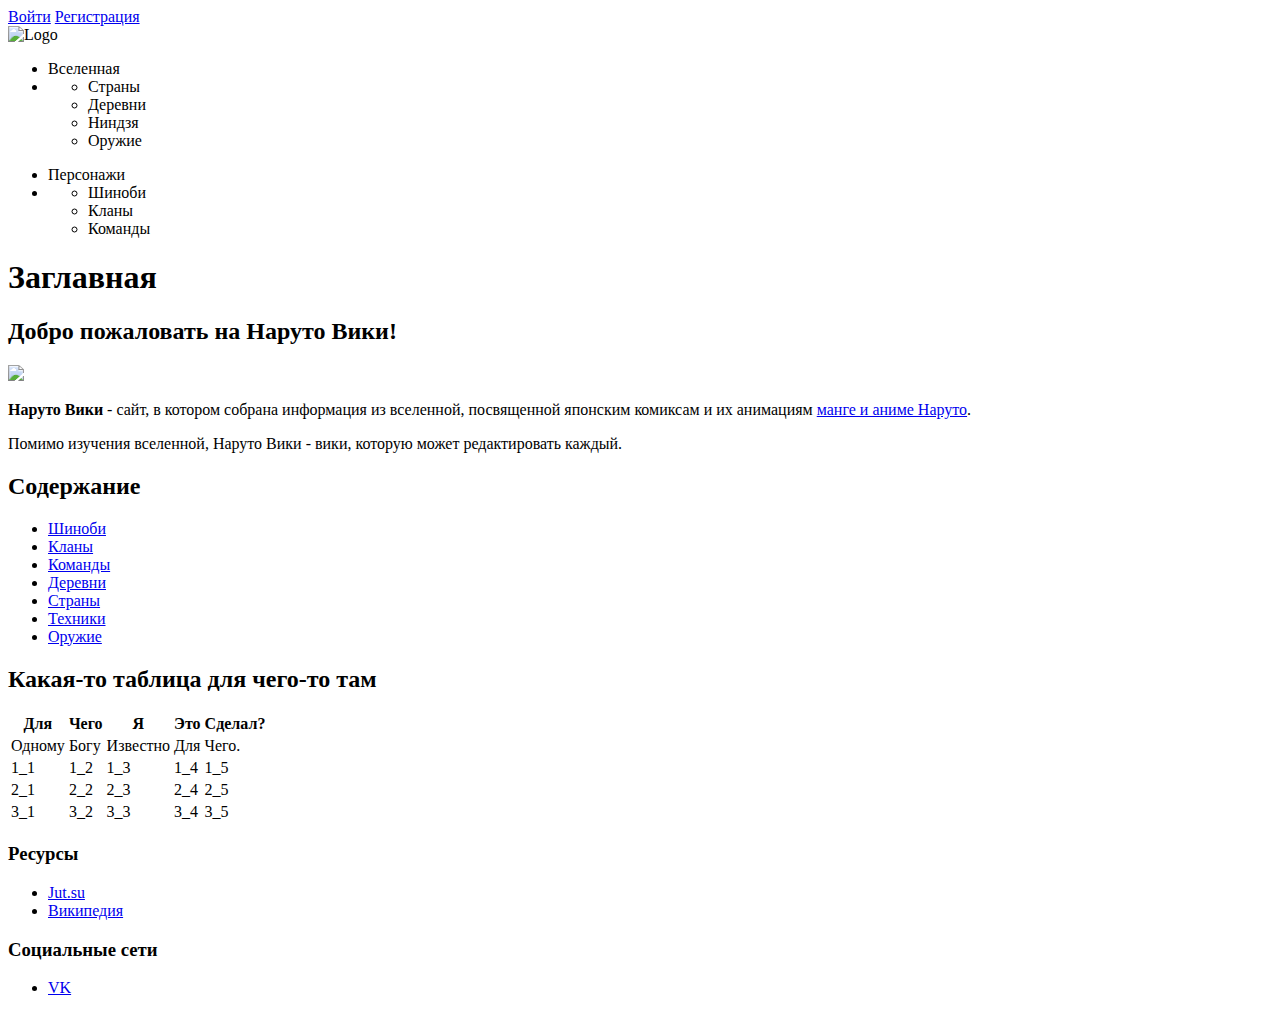
==== index.html @ 738ec07c "lab-2_3 move index.html to root" ====
<!DOCTYPE html>
<html lang="ru">
<head>
    <meta charset="UTF-8">
    <title>Наруто Вики</title>
    <meta name="keywords" content="Наруто, Аниме, Круто, Итачи, Манга, Хогаке">
    <meta name="description" content="Наруто Вики - сайт с информацией из вселенной Наруто">
    <meta name="viewport" content="width=device-width,initial-scale=1" />
    <meta content="true" name="HandheldFriendly" />
    <meta content="width" name="MobileOptimized" />
    <meta content="yes" name="apple-mobile-web-app-capable" />
    <link rel="stylesheet" href="src/style.css">
</head>
<body>
<header>
    <section class="header-auth">
        <a href="#" id="sign-in">Войти</a>
        <a href="#" id="register">Регистрация</a>
    </section>
    <section class="header-nav">
        <div class="header-nav__logo">
            <img src="src/assets/images/naruto-wiki-preview.png" alt="Logo" width="144" height="61.38">
        </div>
        <nav class="header-nav__links">
            <ul class="dropdown">
                <li>Вселенная</li>
                <li class="dropdown-content">
                    <ul>
                        <li>Страны</li>
                        <li>Деревни</li>
                        <li>Ниндзя</li>
                        <li>Оружие</li>
                    </ul>
                </li>
            </ul>
            <ul class="dropdown">
                <li>Персонажи</li>
                <li class="dropdown-content">
                    <ul>
                        <li>Шиноби</li>
                        <li>Кланы</li>
                        <li>Команды</li>
                    </ul>
                </li>
            </ul>
        </nav>
    </section>
</header>

<section id="page">
    <div id="page-inner">
        <main>
            <h1>Заглавная</h1>
            <section class="page-box-content">
                <h2 class="page-box-content-title">Добро пожаловать на Наруто Вики!</h2>
                <section class="page-box-content-inner">
                    <img src="src/assets/images/naruto.png">
                    <p>
                        <strong>Наруто Вики</strong> - сайт, в котором собрана информация из вселенной,
                        посвященной японским комиксам и их анимациям
                        <a href="https://ru.wikipedia.org/wiki/Наруто" target="_blank">
                            манге и аниме Наруто</a>.
                    </p>
                    <p>Помимо изучения вселенной, Наруто Вики - вики, которую может редактировать каждый.</p>
                </section>
            </section>

            <section class="page-box-content">
                <h2 class="page-box-content-title">Содержание</h2>
                <section class="page-box-content-inner">
                    <ul id="content-categories">
                        <li><a href="#">Шиноби</a></li>
                        <li><a href="#">Кланы</a></li>
                        <li><a href="#">Команды</a></li>
                        <li><a href="#">Деревни</a></li>
                        <li><a href="#">Страны</a></li>
                        <li><a href="#">Техники</a></li>
                        <li><a href="#">Оружие</a></li>
                    </ul>
                </section>
            </section>
            <section class="page-box-content">
                <h2 class="page-box-content-title">Какая-то таблица для чего-то там</h2>
                <section class="page-box-content-inner" id="for-nothing-container">
                    <table>
                        <thead>
                        <tr>
                            <th>Для</th>
                            <th>Чего</th>
                            <th>Я</th>
                            <th>Это</th>
                            <th>Сделал?</th>
                        </tr>
                        </thead>
                        <tbody>
                        <tr>
                            <td>Одному</td>
                            <td>Богу</td>
                            <td>Известно</td>
                            <td>Для</td>
                            <td>Чего.</td>
                        </tr>
                        <tr>
                            <td>1_1</td>
                            <td>1_2</td>
                            <td>1_3</td>
                            <td>1_4</td>
                            <td>1_5</td>
                        </tr>
                        <tr>
                            <td>2_1</td>
                            <td>2_2</td>
                            <td>2_3</td>
                            <td>2_4</td>
                            <td>2_5</td>
                        </tr>
                        <tr>
                            <td>3_1</td>
                            <td>3_2</td>
                            <td>3_3</td>
                            <td>3_4</td>
                            <td>3_5</td>
                        </tr>
                        </tbody>
                    </table>
                </section>
            </section>
        </main>

        <footer>
            <section id="resources">
                <h3>Ресурсы</h3>
                <nav>
                    <ul>
                        <li>
                            <a href="https://jut.su/naruuto/" target="_blank">Jut.su</a>
                        </li>
                        <li>
                            <a href="https://ru.wikipedia.org/wiki/%D0%9D%D0%B0%D1%80%D1%83%D1%82%D0%BE"
                               target="_blank">Википедия</a>
                        </li>
                    </ul>
                </nav>
            </section>
            <section id="social-links">
                <h3>Социальные сети</h3>
                <nav>
                    <ul>
                        <li><a href="#">VK</a></li>
                    </ul>
                </nav>
            </section>
        </footer>
    </div>
</section>
</body>
</html>
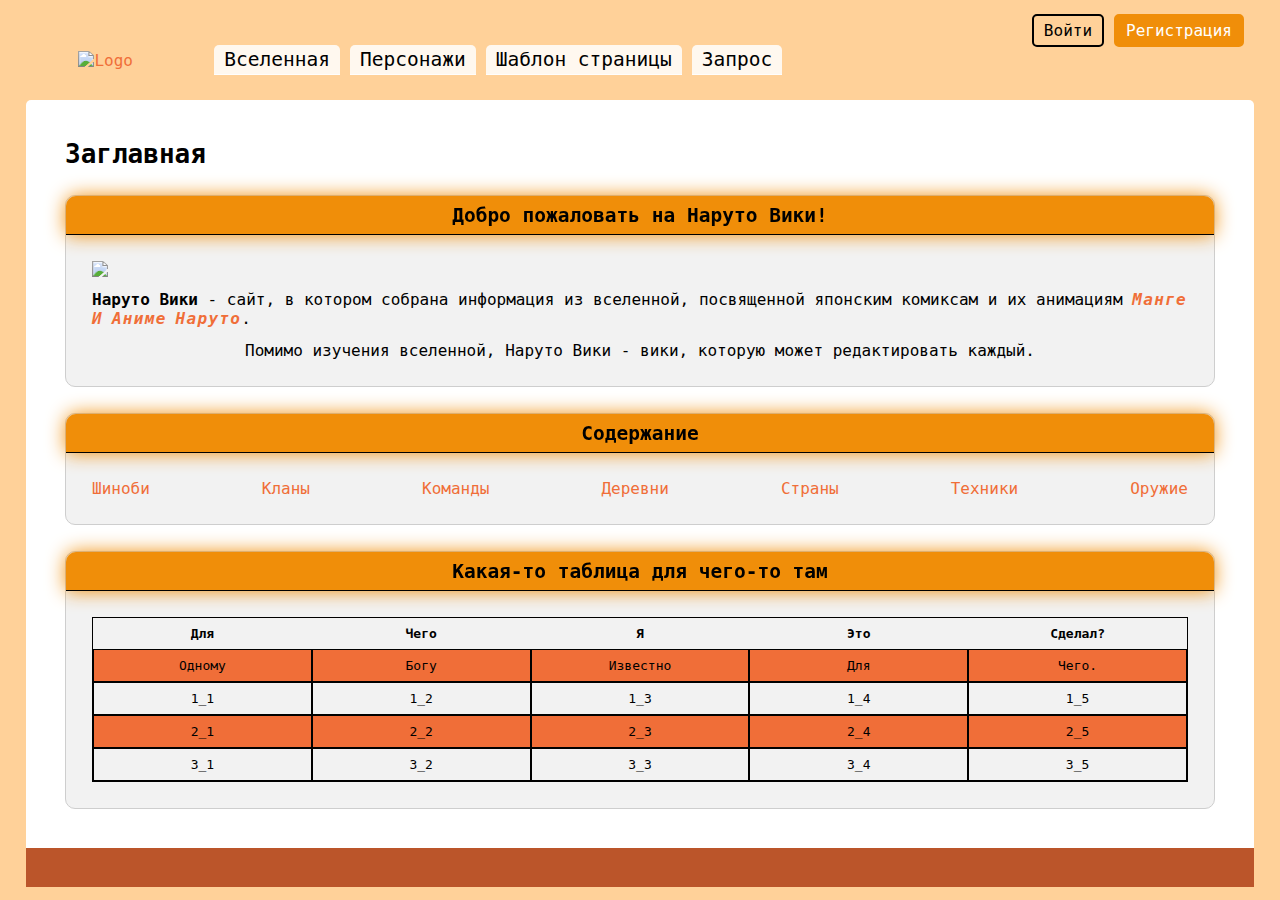
==== commit 08f58579: "Merge pull request #5 from fffeeezzz/lab-6" ====
--- a/index.html
+++ b/index.html
@@ -10,6 +10,9 @@
     <meta content="width" name="MobileOptimized" />
     <meta content="yes" name="apple-mobile-web-app-capable" />
     <link rel="stylesheet" href="src/style.css">
+    <script defer src="src/scripts/page_load_time.js"></script>
+    <script defer src="src/scripts/logo_gif.js"></script>
+    <script defer src="src/scripts/active-page.js"></script>
 </head>
 <body>
 <header>
@@ -19,11 +22,11 @@
     </section>
     <section class="header-nav">
         <div class="header-nav__logo">
-            <img src="src/assets/images/naruto-wiki-preview.png" alt="Logo" width="144" height="61.38">
+            <img id="header-logo" src="src/assets/images/naruto-wiki-preview.png" alt="Logo" width="144" height="61.38">
         </div>
         <nav class="header-nav__links">
-            <ul class="dropdown">
-                <li>Вселенная</li>
+            <ul data-href="universe.html" class="dropdown">
+                <li><a href="universe.html">Вселенная</a></li>
                 <li class="dropdown-content">
                     <ul>
                         <li>Страны</li>
@@ -33,8 +36,8 @@
                     </ul>
                 </li>
             </ul>
-            <ul class="dropdown">
-                <li>Персонажи</li>
+            <ul data-href="characters.html" class="dropdown">
+                <li><a href="characters.html">Персонажи</a></li>
                 <li class="dropdown-content">
                     <ul>
                         <li>Шиноби</li>
@@ -42,6 +45,12 @@
                         <li>Команды</li>
                     </ul>
                 </li>
+            </ul>
+            <ul data-href="template.html" class="dropdown">
+                <li><a href="template.html">Шаблон страницы</a></li>
+            </ul>
+            <ul data-href="request.html" class="dropdown">
+                <li><a href="request.html">Запрос</a></li>
             </ul>
         </nav>
     </section>
@@ -68,7 +77,7 @@
             <section class="page-box-content">
                 <h2 class="page-box-content-title">Содержание</h2>
                 <section class="page-box-content-inner">
-                    <ul id="content-categories">
+                    <ul class="content-categories">
                         <li><a href="#">Шиноби</a></li>
                         <li><a href="#">Кланы</a></li>
                         <li><a href="#">Команды</a></li>
@@ -142,6 +151,10 @@
                     </ul>
                 </nav>
             </section>
+            <section id="load-time">
+                <h3>Время загрузки страницы: </h3>
+                <p id="page-load-time"></p>
+            </section>
             <section id="social-links">
                 <h3>Социальные сети</h3>
                 <nav>
--- a/src/style.css
+++ b/src/style.css
@@ -0,0 +1,616 @@
+@font-face {
+    font-family: 'MyFont';
+    src: url('./assets/fonts/Lora-VariableFont_wght.ttf') format('truetype');
+    font-weight: normal;
+    font-style: normal;
+}
+
+
+* {
+    font-family: 'MyFont', Georgia, monospace;
+    margin: 0;
+    padding: 0;
+    border: 0;
+    list-style: none;
+    -webkit-box-sizing: border-box;
+    -moz-box-sizing: border-box;
+    box-sizing: border-box;
+}
+
+body {
+    min-width: 700px;
+    height: 100%;
+    width: 100%;
+    padding: 0;
+    margin: 0;
+    background: #ffd199;
+}
+
+html {
+    min-width: 700px;
+    font-size: 13px;
+    height: 100dvh;
+    width: 100%;
+    padding: 0;
+    margin: 0;
+    background: #ffd199;
+}
+
+img {
+    width: 100%;
+    height: auto;
+    object-fit: cover;
+}
+
+/* По ТЗ лабы 2 */
+h3 {
+    font-size: large;
+}
+
+/* По ТЗ лабы 2 */
+p {
+    font-size: medium;
+}
+
+input::-webkit-outer-spin-button,
+input::-webkit-inner-spin-button {
+    -webkit-appearance: none;
+    margin: 0;
+}
+
+/* скроллбар */
+::-webkit-scrollbar {
+    background: rgba(0, 0, 0, 0);
+    width: 8px;
+    height: 8px;
+}
+
+/* ползунок */
+::-webkit-scrollbar-thumb {
+    background: #f08e0987;
+    -webkit-border-radius: 1ex;
+    -webkit-box-shadow: none;
+}
+
+::-webkit-scrollbar-thumb:hover {
+    background-color: #f08e09;
+}
+
+::-webkit-scrollbar-thumb:active {
+    background-color: #f08e09;
+}
+
+/* трек */
+::-webkit-scrollbar-track {
+    background-color: transparent;
+}
+
+/* уголок */
+::-webkit-scrollbar-corner {
+    background: rgba(0, 0, 0, 0);
+}
+
+
+main, footer {
+    width: 100%;
+}
+
+main {
+    background: white;
+    border-top-left-radius: 5px;
+    border-top-right-radius: 5px;
+    flex-direction: column;
+    justify-content: start;
+    align-items: center;
+    flex-shrink: 0;
+    display: flex;
+    padding: 3rem;
+    row-gap: 2rem;
+}
+
+footer {
+    background: #bb552a;
+    min-height: 150px;
+    height: -webkit-fill-available;
+    border-bottom-left-radius: 5px;
+    border-bottom-right-radius: 5px;
+    display: flex;
+    justify-content: center;
+    align-items: center;
+    padding: 2rem;
+}
+
+#social-links, #resources {
+    display: flex;
+    flex-direction: column;
+    row-gap: 1rem;
+    justify-content: center;
+    align-items: center;
+}
+
+#resources a {
+    color: #ffffff;
+}
+
+#resources a:hover {
+    color: #feffd2;
+}
+
+/* По ТЗ лабы 2 */
+#resources > nav {
+    line-height: 1.5rem;
+}
+
+#social-links a {
+    color: #ffffff;
+}
+
+#social-links a:hover {
+    color: #feffd2;
+}
+
+header {
+    display: flex;
+    flex-direction: column;
+    width: 100%;
+    height: 100px;
+    align-items: center;
+    background-position: 50%;
+    background-size: cover;
+    background-image: url("./assets/images/header.png");
+    background-repeat: no-repeat;
+    position: sticky;
+    padding: 10px;
+}
+
+header:before {
+    background-image: linear-gradient(to bottom, rgba(255, 191, 153, 0) 25%, #ffd199);
+    bottom: 0;
+    content: "";
+    display: block;
+    height: 160px;
+    position: absolute;
+    width: 100%;
+    z-index: -1;
+}
+
+a {
+    text-decoration: none;
+    color: #f06e38;
+    /* По ТЗ лабы 2 */
+    font-size: medium;
+}
+
+
+.header-auth {
+    display: flex;
+    width: 100%;
+    height: 40px;
+    align-items: center;
+    justify-content: end;
+    padding-right: 2rem;
+    padding-left: 2rem;
+    margin-left: auto;
+    margin-right: auto;
+    column-gap: 10px;
+    font-size: 1.2rem;
+}
+
+.header-auth #sign-in {
+    border-radius: 5px;
+    border: 2px solid #000000;
+    padding: 5px 10px;
+    color: #000000;
+}
+
+.header-auth #register {
+    border: 2px solid #f08e09;
+    padding: 5px 10px;
+    border-radius: 5px;
+    background: #f08e09;
+    color: white;
+}
+
+.header-nav {
+    display: flex;
+    width: 100%;
+    height: calc(60px - 40px);
+    align-items: center;
+    padding-left: 2rem;
+    padding-right: 2rem;
+    column-gap: 3rem;
+}
+
+.header-nav__logo {
+    display: flex;
+    align-items: center;
+    width: 144px;
+    height: 100%;
+    justify-content: center;
+}
+
+.header-nav__links {
+    display: flex;
+    align-items: center;
+    height: 100%;
+    width: calc(100% - 144px);
+    column-gap: 10px;
+}
+
+.header-nav__links > ul {
+    display: flex;
+    margin: 0;
+    padding: 0;
+    list-style-type: none;
+}
+
+.dropdown {
+    position: relative;
+    cursor: pointer;
+    background: #ffffffd6;
+    border-bottom: 1px solid #ffffffd6;
+    border-top-right-radius: 5px;
+    border-top-left-radius: 5px;
+    padding: 3px 10px !important;
+}
+
+.dropdown:hover {
+    border-color: #f08e09;
+}
+
+.dropdown > li {
+    font-size: 1.5rem;
+
+    > a {
+        font-size: 1.5rem;
+        color: #000000;
+        text-decoration: none;
+    }
+}
+
+.dropdown-content {
+    list-style-type: none;
+    display: none;
+    position: absolute;
+    min-width: 5rem;
+    width: 100%;
+    transition: all 1s ease;
+    top: calc(1.5rem + 10px);
+    left: 0;
+    background: #ffffffd6;
+    cursor: pointer;
+    border-bottom-right-radius: 5px;
+    border-bottom-left-radius: 5px;
+}
+
+.dropdown-content ul {
+    text-decoration: none;
+    list-style-type: none;
+    width: 100%;
+    padding-inline: 0;
+    display: flex;
+    flex-direction: column;
+    justify-content: center;
+    border: 1px solid #f08e09;
+    background: #f08e091a;
+    border-bottom-left-radius: 5px;
+    border-bottom-right-radius: 5px;
+}
+
+.dropdown-content ul li:hover {
+    background: #f08e09;
+}
+
+/* По ТЗ лабы 2 */
+.dropdown-content ul li {
+    text-indent: 10px;
+}
+
+.dropdown-content ul li:last-child {
+    border-bottom-right-radius: 5px;
+    border-bottom-left-radius: 5px;
+}
+
+.dropdown:hover .dropdown-content {
+    display: block;
+}
+
+.ul-link {
+    background: #f08e09;
+    border-bottom: 1px solid #f08e09;
+}
+
+#page {
+    padding-left: 2rem;
+    padding-right: 2rem;
+    padding-bottom: 1rem;
+    display: flex;
+    flex-direction: column;
+    justify-content: center;
+    align-items: center;
+    scrollbar-gutter: stable;
+    height: calc(100% - 100px);
+}
+
+#page-inner {
+    overflow: auto;
+    display: flex;
+    flex-direction: column;
+    height: 100%;
+    width: 100%;
+}
+
+h1 {
+    width: 100%;
+    font-size: 2rem;
+}
+
+section {
+    width: 100%;
+}
+
+.content-categories {
+    display: flex;
+    justify-content: space-between;
+    width: 100%;
+}
+
+.page-box-content {
+    background: #f2f2f2;
+    border: 1px solid #cecece;
+    display: flex;
+    flex-direction: column;
+    align-items: center;
+    justify-content: center;
+    border-radius: 10px;
+}
+
+.page-box-content-title {
+    display: flex;
+    width: 100%;
+    justify-content: center;
+    align-items: center;
+    background: #f08e09;
+    border-bottom: 1px solid black;
+    border-top-right-radius: 10px;
+    border-top-left-radius: 10px;
+    font-size: 1.5rem;
+    height: 2em;
+    /* По ТЗ лабы 2 */
+    filter: drop-shadow(0 0 0.75rem #f08e09);
+}
+
+.page-box-content-inner {
+    width: 100%;
+    height: auto;
+    display: flex;
+    flex-direction: column;
+    justify-content: center;
+    align-items: center;
+    gap: 1rem;
+    padding: 2em;
+}
+
+/* По ТЗ лабы 2 */
+.page-box-content-inner > p > a {
+    /* Фикс лаба 2 */
+    text-transform: capitalize;
+    font-weight: 550;
+    font-style: italic;
+    word-spacing: -0.2ch;
+    letter-spacing: 0.1rem;
+}
+
+.survey-form {
+    display: flex;
+    flex-direction: column;
+    align-items: center;
+
+    & label {
+        font-size: 16px;
+        font-weight: 600;
+    }
+}
+
+.survey-form-inputs {
+    display: flex;
+    gap: 150px;
+
+    & input {
+        text-align: center;
+        border: 1px solid #f06e38;
+        height: 34px;
+        font-size: 15px;
+    }
+}
+
+.styled-button {
+    display: inline-flex;
+    justify-content: center;
+    align-items: center;
+    border-radius: 2px;
+    font-weight: 600;
+    background: #f06e38;
+    color: #ffffff;
+    cursor: pointer;
+    height: 46px;
+    width: 150px;
+    font-size: 13px;
+    margin-top: 16px;
+    margin-bottom: 8px;
+}
+
+.cards-container {
+    display: flex;
+    flex-direction: column;
+    width: 100%;
+    margin-top: 16px;
+    gap: 16px;
+}
+
+.card-lock {
+    position: absolute;
+    top: 22px;
+    left: 8px;
+}
+
+.card {
+    position: relative;
+    display: flex;
+    align-items: center;
+    justify-content: space-around;
+    padding: 8px;
+    height: 70px;
+    border: 2px solid #f06e38;
+    border-radius: 8px;
+    font-size: 16px;
+    font-weight: 500;
+
+    &[data-checked] {
+        border-color: forestgreen;
+
+        > a {
+            color: forestgreen;
+        }
+    }
+
+    .card-buttons {
+        display: flex;
+        align-items: center;
+        gap: 16px;
+
+        > button {
+            & :hover {
+                cursor: pointer;
+            };
+        }
+    }
+}
+
+.request-button {
+    border-radius: 8px;
+
+    & img {
+        width: 24px;
+        height: 24px;
+    }
+}
+
+.comments {
+    display: flex;
+    flex-direction: column;
+    gap: 16px;
+    width: 100%;
+}
+
+.comment {
+    display: flex;
+    align-items: center;
+    gap: 16px;
+    border: 1px solid #f08e09;
+    background: #ffffff;
+    width: 100%;
+    height: 80px;
+    border-radius: 8px;
+    padding: 8px 16px;
+
+    & img {
+        width: 50px;
+        height: 50px;
+        border-radius: 28px;
+    }
+
+    & span {
+        white-space: nowrap;
+        overflow: hidden;
+        text-overflow: ellipsis;
+    }
+
+    &:hover {
+        cursor: pointer;
+    }
+
+    #post-id {
+        margin-left: auto;
+        min-width: 70px;
+        font-weight: 600;
+
+        @media screen and (max-device-width: 810px) {
+            visibility: hidden;
+        }
+    }
+}
+
+.comment-info {
+    display: flex;
+    flex-direction: column;
+    gap: 4px;
+    min-width: 430px;
+    width: 430px;
+    font-weight: 600;
+}
+
+table {
+    border: 1px solid #000000;
+    /*Фикс лаба 3*/
+    width: 100%;
+    display: grid;
+    grid-template-columns: repeat(5, 1fr);
+}
+
+thead,
+tbody,
+tr {
+    display: contents;
+    border-left: 1px solid #000000;
+}
+
+/*Фикс лаба 3*/
+table th {
+    padding: 8px;
+}
+
+table td {
+    border: 1px solid #000000;
+    text-align: center;
+    /*Фикс лаба 3*/
+    padding: 8px;
+}
+
+
+tr:nth-child(2n - 1) td {
+    background-color: #f06e38;
+}
+
+#for-nothing-container {
+    container-name: table-data;
+    container-type: inline-size;
+}
+
+@container table-data (max-width: 1000px) {
+    table {
+        grid-template-columns: repeat(4, 1fr);
+    }
+
+    td:nth-child(2) {
+        display: none;
+    }
+
+    th:nth-child(2) {
+        display: none;
+    }
+}
+
+@container table-data (max-width: 700px) {
+    table {
+        grid-template-columns: repeat(3, 1fr);
+    }
+
+    td:nth-child(3) {
+        display: none;
+    }
+
+    th:nth-child(3) {
+        display: none;
+    }
+}